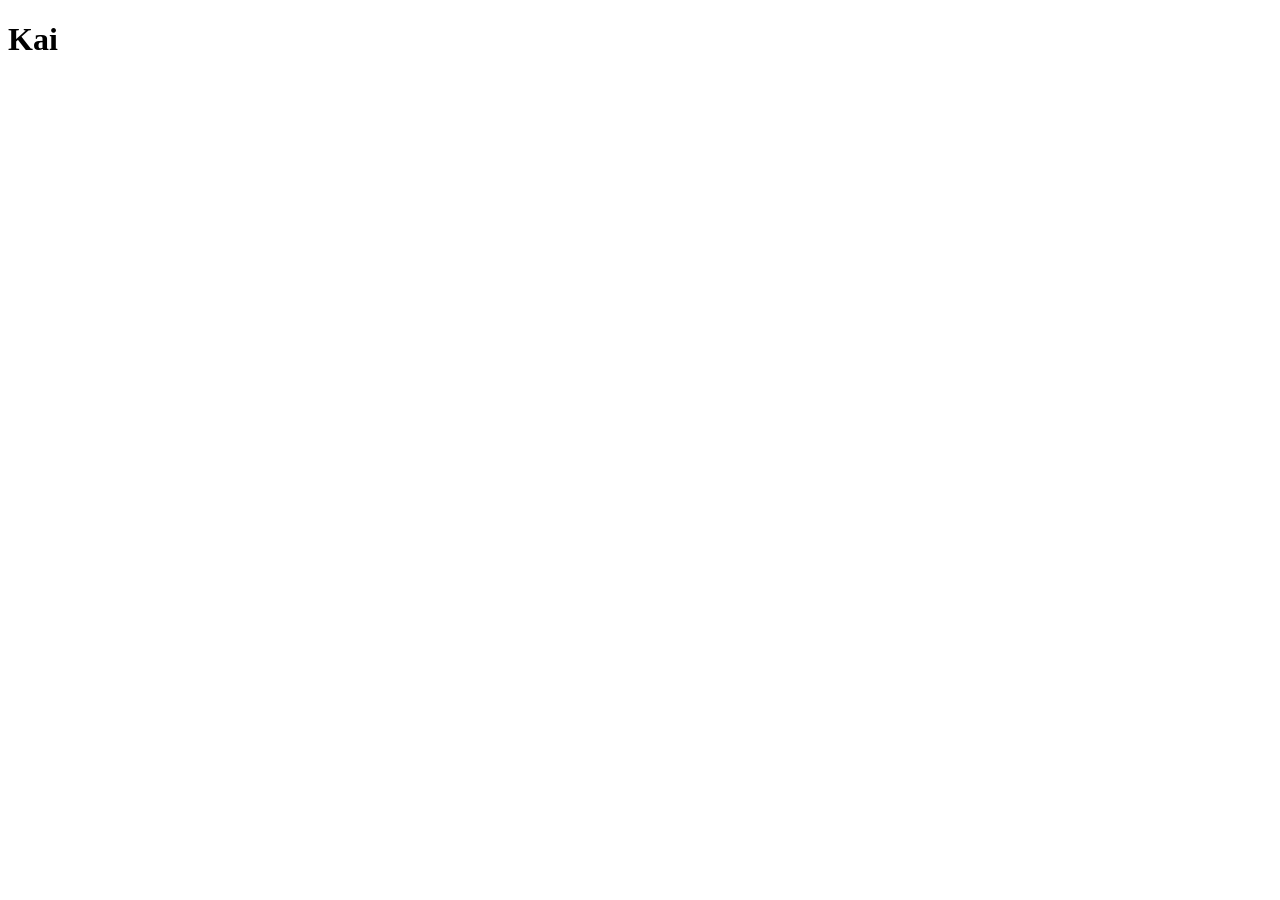
==== index.html @ 5e8bc29f "homepage2" ====
<!DOCTYPE html>
<html lang="en">
<head>
    <meta charset="UTF-8">
    <meta name="viewport" content="width=device-width, initial-scale=1.0">
    <title>Document</title>
</head>
<body>
    <h1>Kai</h1>
</body>
</html>
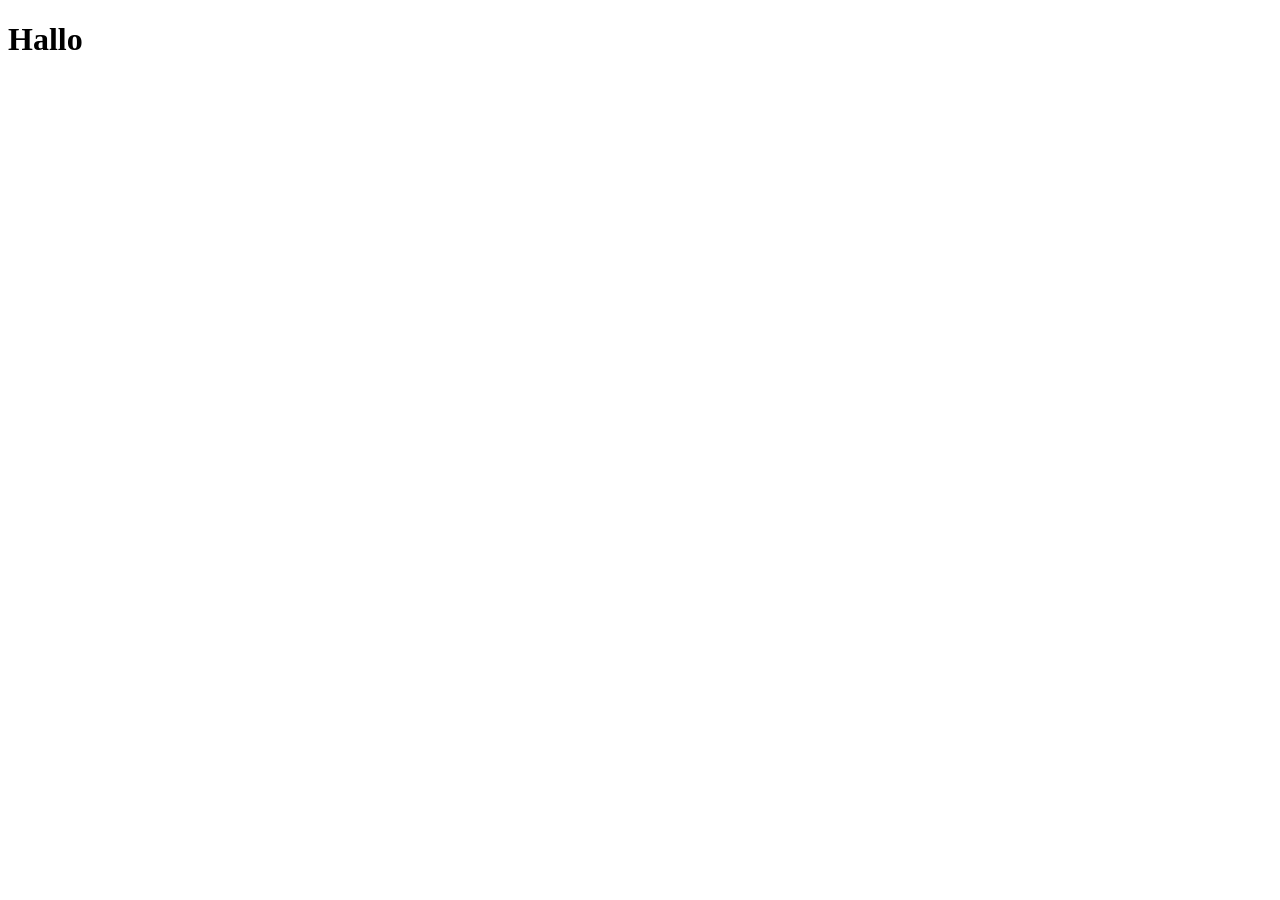
==== commit 2a9a817a: "homepage2" ====
--- a/index.html
+++ b/index.html
@@ -6,6 +6,6 @@
     <title>Document</title>
 </head>
 <body>
-    <h1>Kai</h1>
+    <h1>Hallo</h1>
 </body>
 </html>
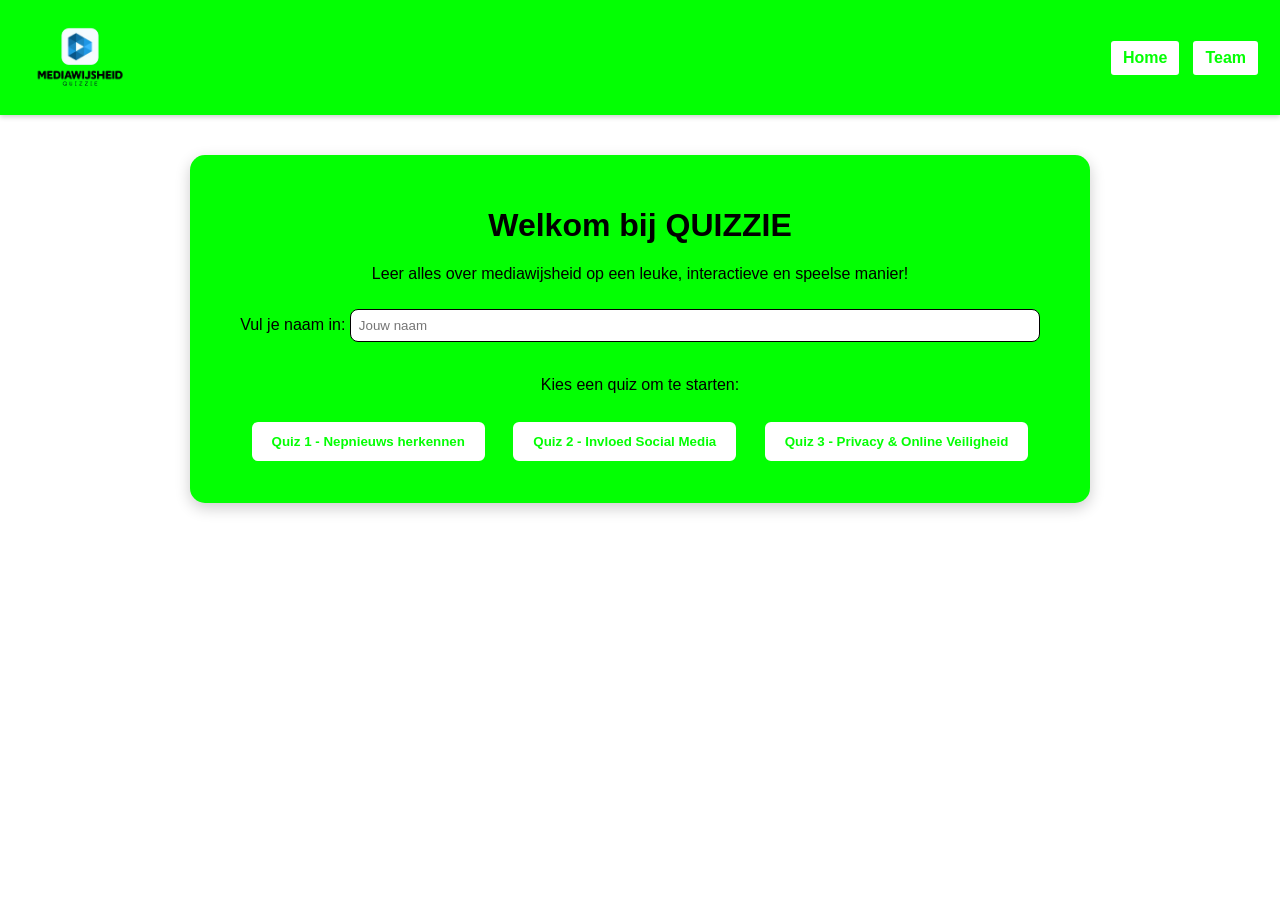
==== commit 417a3762: "nieuwe website" ====
--- a/index.html
+++ b/index.html
@@ -1,11 +1,50 @@
-<!DOCTYPE html>
-<html lang="en">
-<head>
-    <meta charset="UTF-8">
-    <meta name="viewport" content="width=device-width, initial-scale=1.0">
-    <title>Document</title>
-</head>
-<body>
-    <h1>Hallo</h1>
-</body>
+<!DOCTYPE html>
+<html lang="nl">
+<head>
+<meta charset="UTF-8">
+<meta name="viewport" content="width=device-width, initial-scale=1.0">
+<title>QUIZZIE - Mediawijsheid</title>
+<link rel="stylesheet" href="style.css">
+</head>
+<body>
+<header>
+    <img src="download.png" alt="QUIZZIE Logo" class="logo">
+    <nav>
+        <a href="index.html">Home</a>
+        <a href="team.html">Team</a>
+    </nav>
+</header>
+
+<main>
+    <div class="welcome-block">
+        <h1>Welkom bij QUIZZIE</h1>
+        <p>Leer alles over mediawijsheid op een leuke, interactieve en speelse manier!</p>
+
+        <label>Vul je naam in:</label>
+        <input type="text" id="player-name" placeholder="Jouw naam">
+        <br><br>
+
+        <p>Kies een quiz om te starten:</p>
+        <button class="quiz-btn" data-quiz="quiz_kai.html">Quiz 1 - Nepnieuws herkennen</button>
+        <button class="quiz-btn" data-quiz="quiz_nikhil.html">Quiz 2 - Invloed Social Media</button>
+        <button class="quiz-btn" data-quiz="quiz_carlos.html">Quiz 3 - Privacy & Online Veiligheid</button>
+    </div>
+</main>
+
+<script>
+const buttons = document.querySelectorAll(".quiz-btn");
+
+buttons.forEach(btn=>{
+    btn.addEventListener("click", ()=>{
+        const name = document.getElementById("player-name").value.trim();
+        if(name===""){
+            alert("Vul eerst je naam in om verder te gaan!");
+            return;
+        }
+        localStorage.setItem("playerName", name);
+        window.location.href = btn.getAttribute("data-quiz");
+    });
+});
+</script>
+</body>
 </html>
--- a/style.css
+++ b/style.css
@@ -0,0 +1,140 @@
+body {
+    font-family: 'Arial', sans-serif;
+    background-color: #fff;
+    color: #000;
+    margin: 0;
+    padding: 0;
+}
+
+header {
+    display: flex;
+    align-items: center;
+    justify-content: space-between;
+    padding: 10px 20px;
+    background-color: #03ff03;
+    color: #000;
+    position: sticky;
+    top: 0;
+    z-index: 1000;
+    box-shadow: 0 2px 5px rgba(0,0,0,0.2);
+}
+
+header img.logo {
+    width: 120px;
+}
+
+nav {
+    display: flex;
+    gap: 10px;
+}
+
+nav a {
+    padding: 8px 12px;
+    background-color: #fff; /* wit voor knopjes */
+    color: #03ff03;
+    border: 2px solid #03ff03;
+    text-decoration: none;
+    border-radius: 5px;
+    font-weight: bold;
+    transition: background-color 0.3s, color 0.3s;
+}
+
+nav a:hover {
+    background-color: #03ff03;
+    color: #000;
+}
+
+main {
+    max-width: 900px;
+    margin: 20px auto;
+    padding: 20px;
+}
+
+.welcome-block {
+    background-color: #03ff03;
+    color: #000;
+    padding: 30px;
+    border-radius: 15px;
+    text-align: center;
+    box-shadow: 0 5px 15px rgba(0,0,0,0.2);
+    margin-bottom: 30px;
+    transition: transform 0.2s;
+}
+
+.welcome-block:hover {
+    transform: scale(1.02);
+}
+
+button.quiz-btn {
+    padding: 12px 20px;
+    margin: 10px;
+    background-color: #fff; /* wit */
+    color: #03ff03;
+    border: 2px solid #03ff03;
+    border-radius: 8px;
+    font-weight: bold;
+    cursor: pointer;
+    transition: transform 0.2s, background-color 0.3s, color 0.3s;
+}
+
+button.quiz-btn:hover {
+    background-color: #03ff03;
+    color: #000;
+    transform: scale(1.05);
+}
+
+.quiz-container {
+    background-color: #fff;
+    padding: 20px;
+    border-radius: 15px;
+    box-shadow: 0 0 15px rgba(0,0,0,0.15);
+    margin-bottom: 20px;
+    transition: transform 0.2s;
+}
+
+.quiz-container:hover {
+    transform: translateY(-3px);
+}
+
+.question {
+    margin-bottom: 15px;
+    padding: 10px;
+    border-left: 5px solid #03ff03;
+    background-color: #f7f7f7;
+    border-radius: 8px;
+}
+
+button {
+    padding: 10px 15px;
+    margin-top: 10px;
+    border: none;
+    background-color: #03ff03;
+    color: #000;
+    font-weight: bold;
+    border-radius: 8px;
+    cursor: pointer;
+    transition: transform 0.2s, background-color 0.2s;
+}
+
+button:hover {
+    transform: scale(1.05);
+    background-color: #00cc00;
+}
+
+input[type="text"] {
+    padding: 8px;
+    width: 80%;
+    margin-top: 10px;
+    border-radius: 8px;
+    border: 1px solid #000;
+}
+
+.score-block {
+    background-color: #03ff03;
+    color: #000;
+    padding: 25px;
+    text-align: center;
+    border-radius: 15px;
+    box-shadow: 0 5px 15px rgba(0,0,0,0.2);
+    margin-top: 20px;
+}
